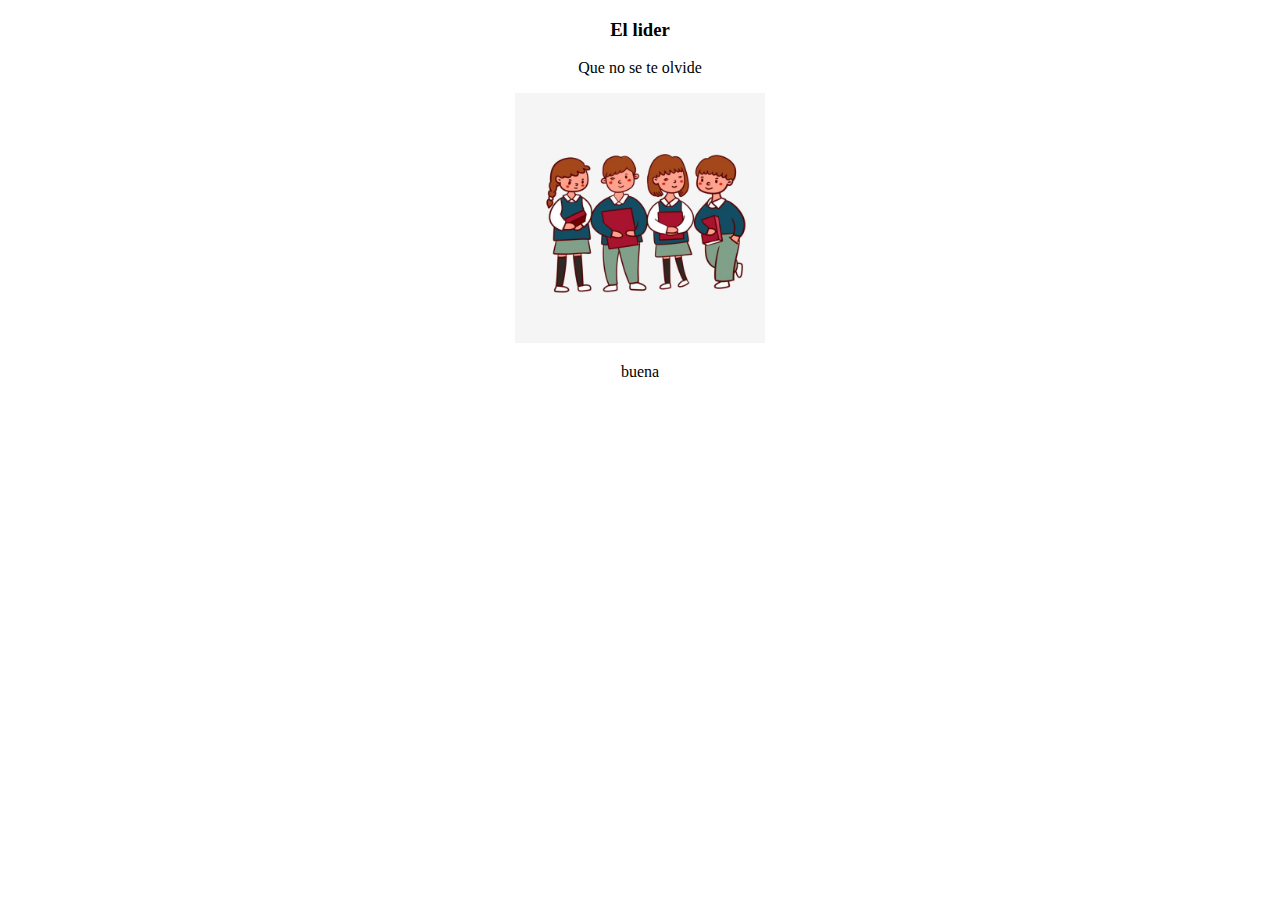
==== index.html @ c71bcc73 "first commit" ====
<!DOCTYPE html>
<head> <title>David Parales</title></head>
<body>
    <center><h3>El lider</h3>
    <p>Que no se te olvide</p>
    <img src="mari.jpg" height="250px" width="250px" alt="gay">
    <p>buena</p>
</body>
    </html>
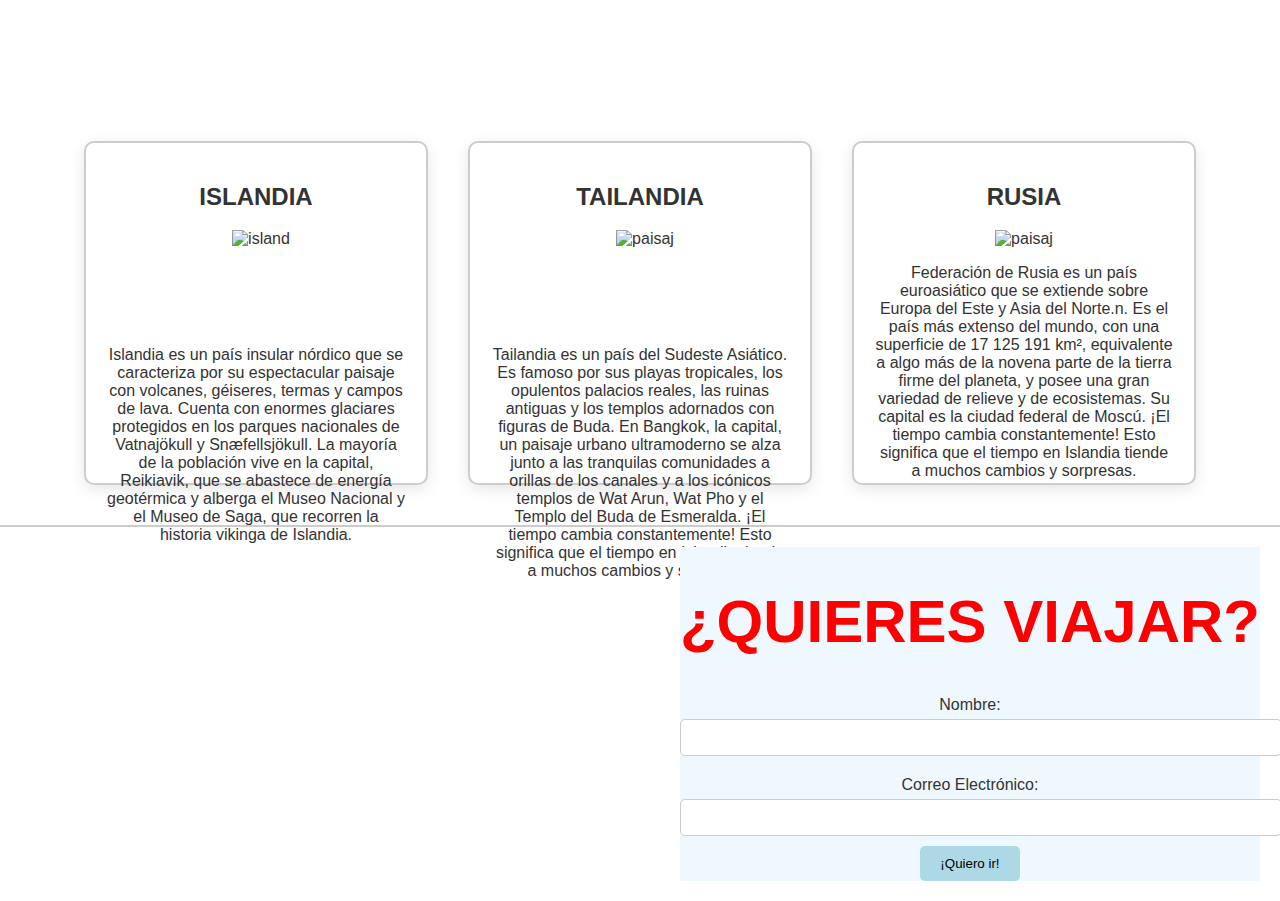
==== commit 1d08afe4: "test" ====
--- a/index.html
+++ b/index.html
@@ -1,9 +1,81 @@
 <!DOCTYPE html>
-<head> <title>David Parales</title></head>
+<html lang="es">
+<head>
+
+    <meta charset="UTF-8">
+    <meta name="viewport" content="width=device-width, initial-scale=1.0">
+    <title>David Parales</title>
+    <link rel="stylesheet" href="estilos.css">
+	
+</head>
+
 <body>
-    <center><h3>El lider</h3>
-    <p>Que no se te olvide</p>
-    <img src="mari.jpg" height="250px" width="250px" alt="gay">
-    <p>buena</p>
+    <h1 class="titulo"> PARALES TOURS</h1>
+	
+    <div class="contenedor">
+
+        <div class="isl">
+            <h2>ISLANDIA</h2>
+			
+			<div class="auroras">
+		    
+			<img src="https://www.civitatis.com/blog/wp-content/uploads/2020/02/que-ver-islandia.jpg" alt="island">
+
+			</div>
+
+            <p>Islandia es un país insular nórdico que se caracteriza por su espectacular paisaje con volcanes, géiseres, termas y campos de lava. Cuenta con enormes glaciares protegidos en los parques nacionales de Vatnajökull y Snæfellsjökull. La mayoría de la población vive en la capital, Reikiavik, que se abastece de energía geotérmica y alberga el Museo Nacional y el Museo de Saga, que recorren la historia vikinga de Islandia.</p>
+        </div>
+
+        <div class="tai">
+            <h2>TAILANDIA</h2>
+
+			<div class="auroras">
+		    
+				<img src="https://blog.localadventures.mx/wp-content/uploads/2023/04/hermosas-montanas-ratchaprapha-dam-parque-nacional-khao-sok-provincia-surat-thani-tailandia-scaled.jpg" alt="paisaj">
+	
+			</div>
+
+            <p>Tailandia es un país del Sudeste Asiático. Es famoso por sus playas tropicales, los opulentos palacios reales, las ruinas antiguas y los templos adornados con figuras de Buda. En Bangkok, la capital, un paisaje urbano ultramoderno se alza junto a las tranquilas comunidades a orillas de los canales y a los icónicos templos de Wat Arun, Wat Pho y el Templo del Buda de Esmeralda. ¡El tiempo cambia constantemente! Esto significa que el tiempo en Islandia tiende a muchos cambios y sorpresas.</p>
+
+		</div>
+
+		<div class="caja">
+            <h2>RUSIA</h2>
+		    
+			<img src="https://viajes.nationalgeographic.com.es/medio/2018/02/27/rusia__1280x720.jpg" alt="paisaj" width="200px" height="100px">
+
+			<p>Federación de Rusia es un país euroasiático que se extiende sobre Europa del Este y Asia del Norte.n. Es el país más extenso del mundo, con una superficie de 17 125 191 km², equivalente a algo más de la novena parte de la tierra firme del planeta, y posee una gran variedad de relieve y de ecosistemas. Su capital es la ciudad federal de Moscú. ¡El tiempo cambia constantemente! Esto significa que el tiempo en Islandia tiende a muchos cambios y sorpresas.</p>
+
+			  
+        </div>
+		
+    </div>
+
+    <footer>
+
+       <div class="derecha"> 
+
+		<form>
+			
+			<h1 class="oferta"> ¿QUIERES VIAJAR? </h1>
+
+		 <div>
+			<label for="nombre">Nombre:</label>
+            <input type="text" id="nombre" name="nombre" required><br>
+
+            <label for="email">Correo Electrónico:</label>
+            <input type="email" id="email" name="email" required><br>    
+
+            <input type="submit" value="¡Quiero ir!" class="boton">
+
+		 </div>
+
+        </form>
+
+
+	   </div>
+
+    </footer>
+	
 </body>
-    </html>+</html>
--- a/estilos.css
+++ b/estilos.css
@@ -0,0 +1,147 @@
+body {
+    background-image: url(https://img.freepik.com/foto-gratis/fondo-textura-grunge-oscuro-aranazos-manchas_1048-18915.jpg?size=338&ext=jpg&ga=GA1.1.2008272138.1728345600&semt=ais_hybrid);
+    background-size: cover;
+    background-position: center;
+    margin: 0;
+    font-family: 'Arial', sans-serif;
+    color: #333; /* Color de texto más suave */
+}
+
+.titulo {
+  text-align: center;
+  color: rgb(255, 255, 255); /* Espaciado alrededor del título */
+  font-family: Georgia, 'Times New Roman', Times, serif; /* Fonts google*/
+
+  font-size: 2.5em; /* Tamaño de fuente más grande */
+}
+
+.contenedor {
+    display: flex;/* Cambia a columna para mejor orden */
+    justify-content: center;
+    align-items: center; /* Centra los elementos */
+    padding: 20px;
+}
+
+
+.isl {
+    margin: 20px; 
+    background-color: rgba(255, 255, 255, 0.9); /* Fondo blanco semi-transparente */
+    text-align: center;
+    border-radius: 10px;
+    border: 2px solid #ccc;
+    padding: 20px; /* Espaciado interno */
+    max-width: 300px;
+    max-height: 300px; /* Limitar el ancho máximo */
+    box-shadow: 0 4px 15px rgba(14, 10, 10, 0.1); /* Sombra para profundidad */
+    width: 300px;
+    height: 300px;
+  }
+
+  .auroras{
+    display: flex;
+    justify-content: center;
+    text-align: center;
+    width: 100px;
+    height: 100px;
+    padding-left: 105px;
+  }
+
+  .auro{
+    display: flex;
+    justify-content: center;
+    text-align: center;
+    width: 100px;
+    height: 100px;
+    padding-left: 105px;
+  }
+
+
+  .tai {
+    margin: 20px; 
+    background-color: rgba(255, 255, 255, 0.9); /* Fondo blanco semi-transparente */
+    text-align: center;
+    border-radius: 10px;
+    border: 2px solid #ccc;
+    padding: 20px; /* Espaciado interno */
+    max-width: 300px;
+    max-height: 300px; /* Limitar el ancho máximo */
+    box-shadow: 0 4px 15px rgba(14, 10, 10, 0.1); /* Sombra para profundidad */
+    width: 300px;
+    height: 300px;
+  }
+
+  .caja {
+    margin: 20px; 
+    background-color: rgba(255, 255, 255, 0.9); /* Fondo blanco semi-transparente */
+    text-align: center;
+    border-radius: 10px;
+    border: 2px solid #ccc;
+    padding: 20px; /* Espaciado interno */
+    max-width: 300px;
+    max-height: 300px; /* Limitar el ancho máximo */
+    box-shadow: 0 4px 15px rgba(14, 10, 10, 0.1); /* Sombra para profundidad */
+    width: 300px;
+    height: 300px;
+}
+
+
+.video {
+    margin: 20px;
+}
+
+footer {
+    background-image: url(https://img.freepik.com/vector-gratis/fondo-ornamental-abstracto-floral_23-2148360218.jpg);
+    background-repeat: no-repeat;
+    background-size: cover;
+    background-position: center;
+    text-align: center;
+    padding: 20px;
+    background-color: rgba(255, 255, 255, 0.9); /* Fondo del footer */
+    border-top: 2px solid #ccc;
+}
+
+.oferta{
+  color: red;
+  font-family: 'Franklin Gothic Medium', 'Arial Narrow', Arial, sans-serif;
+  font-size: 60px;
+
+}
+
+.derecha{
+  display: flex;
+  justify-content: flex-end;
+}
+
+footer form {  
+  display: inline-block; /* Mantener el formulario centrado */
+  background-color: aliceblue;
+  
+}
+
+label {
+    display: block; /* Muestra las etiquetas en una nueva línea */
+    margin: 10px 0 5px; /* Espaciado de etiquetas */
+}
+
+input[type="text"],
+input[type="email"] {
+    width: 100%; /* Ancho completo para los campos de entrada */
+    padding: 10px; /* Espaciado interno */
+    margin-bottom: 10px; /* Espaciado entre campos */
+    border: 1px solid #ccc; /* Borde sutil */
+    border-radius: 5px; /* Bordes redondeados */
+}
+
+.boton {
+    background-color: lightblue;
+    border: none;
+    padding: 10px 20px;
+    border-radius: 5px;
+    cursor: pointer;
+    transition: background-color 0.3s; /* Transición suave */
+}
+
+.boton:hover {
+    background-color: brown;
+    color: white;
+}
